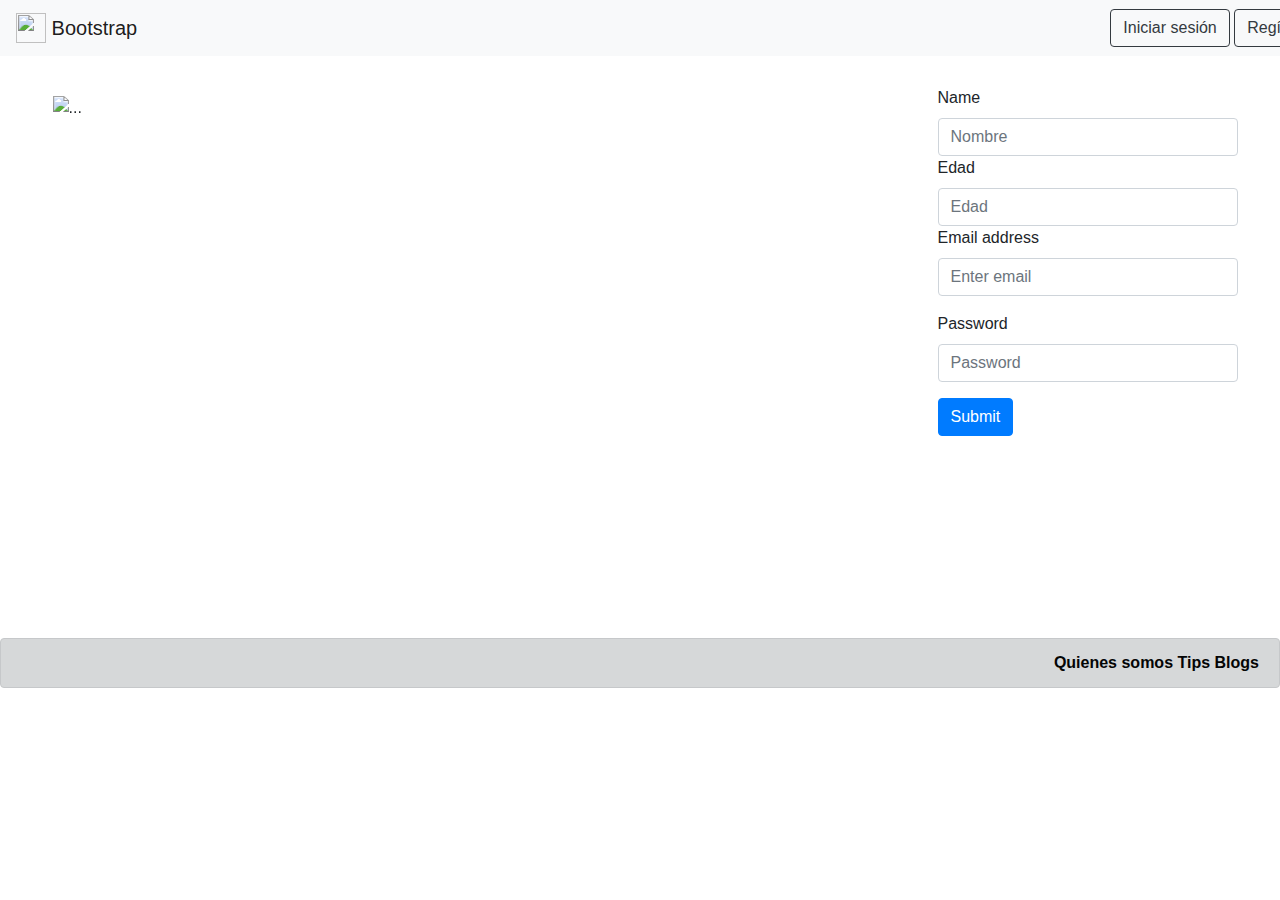
==== index.html @ 91c8a45d "pagina principal configurada" ====
<!doctype html>
<html lang="es">
  <head>
    <!-- Required meta tags -->
    <meta charset="utf-8">
    <meta name="viewport" content="width=device-width, initial-scale=1, shrink-to-fit=no">
 <link rel="stylesheet" href="estilos.css">
    <!-- Bootstrap CSS -->
    <link rel="stylesheet" href="https://stackpath.bootstrapcdn.com/bootstrap/4.3.1/css/bootstrap.min.css" integrity="sha384-ggOyR0iXCbMQv3Xipma34MD+dH/1fQ784/j6cY/iJTQUOhcWr7x9JvoRxT2MZw1T" crossorigin="anonymous">
        <title>Administra mis centavos</title>
  </head>
  <body>
      <div class="box">
          <div class="up_box">
                <nav class="navbar navbar-light bg-light">
                        <a class="navbar-brand" href="#">
                          <img src="/docs/4.3/assets/brand/bootstrap-solid.svg" width="30" height="30" class="d-inline-block align-top" alt="">
                          Bootstrap
                        </a>
                    <div>
                            
                            <button type="button" class="btn btn-outline-dark">Iniciar sesión</button>
                            <button type="button" class="btn btn-outline-dark">Regístrate</button>
                        
                    </div>
                    </nav>
        </div>
        <div class="box_center">
        <div class="box_left">
                <div class="bd-example img_customer">
                        <div id="carouselExampleCaptions" class="carousel slide" data-ride="carousel">
                          <ol class="carousel-indicators">
                            <li data-target="#carouselExampleCaptions" data-slide-to="0" class="active"></li>
                            <li data-target="#carouselExampleCaptions" data-slide-to="1"></li>
                            <li data-target="#carouselExampleCaptions" data-slide-to="2"></li>
                          </ol>
                          <div class="carousel-inner">
                            <div class="carousel-item active">
                              <img src="https://axa.mx/documents/10928/391760/Ahorro+3.png/cbb6581d-f666-494f-8256-2733bdad3ef4?t=1431699088560" class="d-block w-100" alt="...">
                              <div class="carousel-caption d-none d-md-block">
                                <h5>First slide label</h5>
                                <p>Nulla vitae elit libero, a pharetra augue mollis interdum.</p>
                              </div>
                            </div>
                            <div class="carousel-item">
                              <img src="https://cdn.forbes.com.mx/2018/01/3.png" class="d-block w-100" alt="...">
                              <div class="carousel-caption d-none d-md-block">
                                <h5>Second slide label</h5>
                                <p>Lorem ipsum dolor sit amet, consectetur adipiscing elit.</p>
                              </div>
                            </div>
                            <div class="carousel-item">
                              <img src="https://cdn.forbes.com.mx/2018/01/4.png" class="d-block w-100" alt="...">
                              <div class="carousel-caption d-none d-md-block">
                                <h5>Third slide label</h5>
                                <p>Praesent commodo cursus magna, vel scelerisque nisl consectetur.</p>
                              </div>
                            </div>
                          </div>
                          <a class="carousel-control-prev" href="#carouselExampleCaptions" role="button" data-slide="prev">
                            <span class="carousel-control-prev-icon" aria-hidden="true"></span>
                            <span class="sr-only">Previous</span>
                          </a>
                          <a class="carousel-control-next" href="#carouselExampleCaptions" role="button" data-slide="next">
                            <span class="carousel-control-next-icon" aria-hidden="true"></span>
                            <span class="sr-only">Next</span>
                          </a>
                        </div>
                        
                     </div>
                      </div>
                      <div class="column"></div>
                      <div class="box_rigth inputs_customer">
                            <form>
                                    <div class="form-group">
                                      <label for="exampleInputEmail1">Name</label>
                                      <input type="email" class="form-control" id="exampleInputEmail1" aria-describedby="emailHelp" placeholder="Nombre">
                                      <label for="exampleInputEmail1">Edad</label>
                                      <input type="email" class="form-control" id="exampleInputEmail1" aria-describedby="emailHelp" placeholder="Edad">
                                      <label for="exampleInputEmail1">Email address</label>
                                      <input type="email" class="form-control" id="exampleInputEmail1" aria-describedby="emailHelp" placeholder="Enter email">
                                       
                                    </div>
                                    <div class="form-group">
                                      <label for="exampleInputPassword1">Password</label>
                                      <input type="password" class="form-control" id="exampleInputPassword1" placeholder="Password">
                                    </div>
                                   
                                    <button type="submit" class="btn btn-primary">Submit</button>
                                  </form>
                        </div> 
                     </div>
                    </div>
                    <div class="alert alert-dark box_under" role="alert">
                           <span><a href="#" class="alert-link">Quienes somos</a></span>
                           <span><a href="#" class="alert-link">Tips</a></span>
                           <span><a href="#" class="alert-link">Blogs</a></span>
                          </div>
                </div>
    <script src="main.js"></script>

    <!-- Optional JavaScript -->
    <!-- jQuery first, then Popper.js, then Bootstrap JS -->
    <script src="https://code.jquery.com/jquery-3.3.1.slim.min.js" integrity="sha384-q8i/X+965DzO0rT7abK41JStQIAqVgRVzpbzo5smXKp4YfRvH+8abtTE1Pi6jizo" crossorigin="anonymous"></script>
    <script src="https://cdnjs.cloudflare.com/ajax/libs/popper.js/1.14.7/umd/popper.min.js" integrity="sha384-UO2eT0CpHqdSJQ6hJty5KVphtPhzWj9WO1clHTMGa3JDZwrnQq4sF86dIHNDz0W1" crossorigin="anonymous"></script>
    <script src="https://stackpath.bootstrapcdn.com/bootstrap/4.3.1/js/bootstrap.min.js" integrity="sha384-JjSmVgyd0p3pXB1rRibZUAYoIIy6OrQ6VrjIEaFf/nJGzIxFDsf4x0xIM+B07jRM" crossorigin="anonymous"></script>
  </body>
</html>
---- estilos.css ----
.box{

    width: 1350px;
    height: 638px;
 
}
.up_box{
    justify-content: space-between;
    
}
.box_center{
align-items: center;
display: flex;
justify-content: space-around;


}
.img_customer{
    width: 700px;
    height: 300px;
    
}
.inputs_customer{
    width: 50%;
}
.box_rigth{
    justify-content: flex-start;
    height: 500px;
    width: 300px;
    margin-block-start: 30px;
    margin-right: 60px;
}
.box_left{
    margin-top: -150px;

    width: 50%;
}
.box_under{
    text-align: end;
}
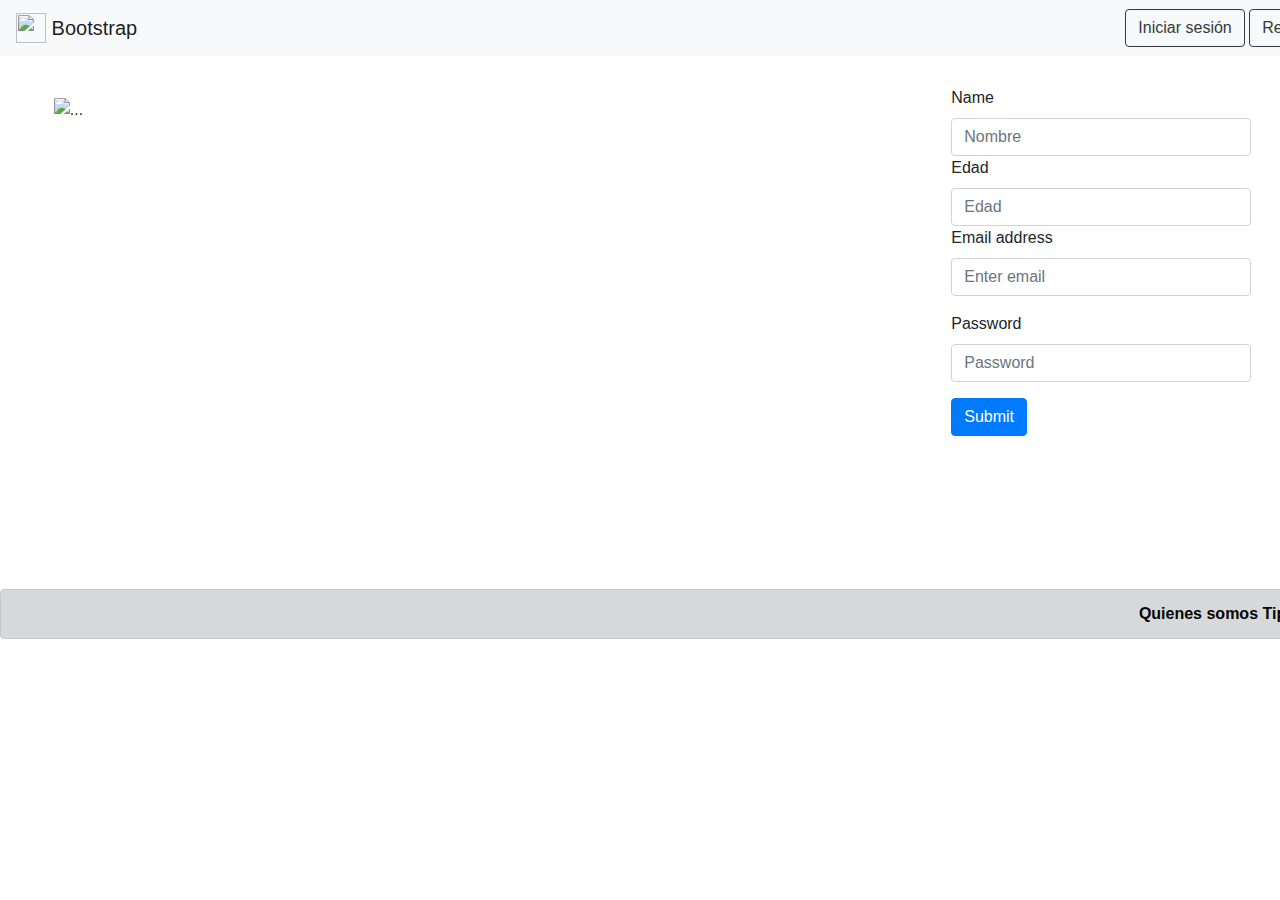
==== commit a697dad2: "Ajuste de pantalla" ====
--- a/index.html
+++ b/index.html
@@ -90,14 +90,15 @@
                                   </form>
                         </div> 
                      </div>
+                     <div class="alert alert-dark box_under" role="alert">
+                            <span><a href="#" class="alert-link">Quienes somos</a></span>
+                            <span><a href="#" class="alert-link">Tips</a></span>
+                            <span><a href="#" class="alert-link">Blogs</a></span>
+                           </div>
                     </div>
-                    <div class="alert alert-dark box_under" role="alert">
-                           <span><a href="#" class="alert-link">Quienes somos</a></span>
-                           <span><a href="#" class="alert-link">Tips</a></span>
-                           <span><a href="#" class="alert-link">Blogs</a></span>
-                          </div>
+                  <script src="main.js"></script>
                 </div>
-    <script src="main.js"></script>
+    
 
     <!-- Optional JavaScript -->
     <!-- jQuery first, then Popper.js, then Bootstrap JS -->
--- a/estilos.css
+++ b/estilos.css
@@ -1,7 +1,6 @@
 .box{
-
-    width: 1350px;
-    height: 638px;
+    width: 1365px;
+    height: 655px;
  
 }
 .up_box{
@@ -25,10 +24,11 @@
 }
 .box_rigth{
     justify-content: flex-start;
-    height: 500px;
+    height: 503px;
     width: 300px;
     margin-block-start: 30px;
     margin-right: 60px;
+
 }
 .box_left{
     margin-top: -150px;
@@ -37,4 +37,6 @@
 }
 .box_under{
     text-align: end;
+    
+    
 }
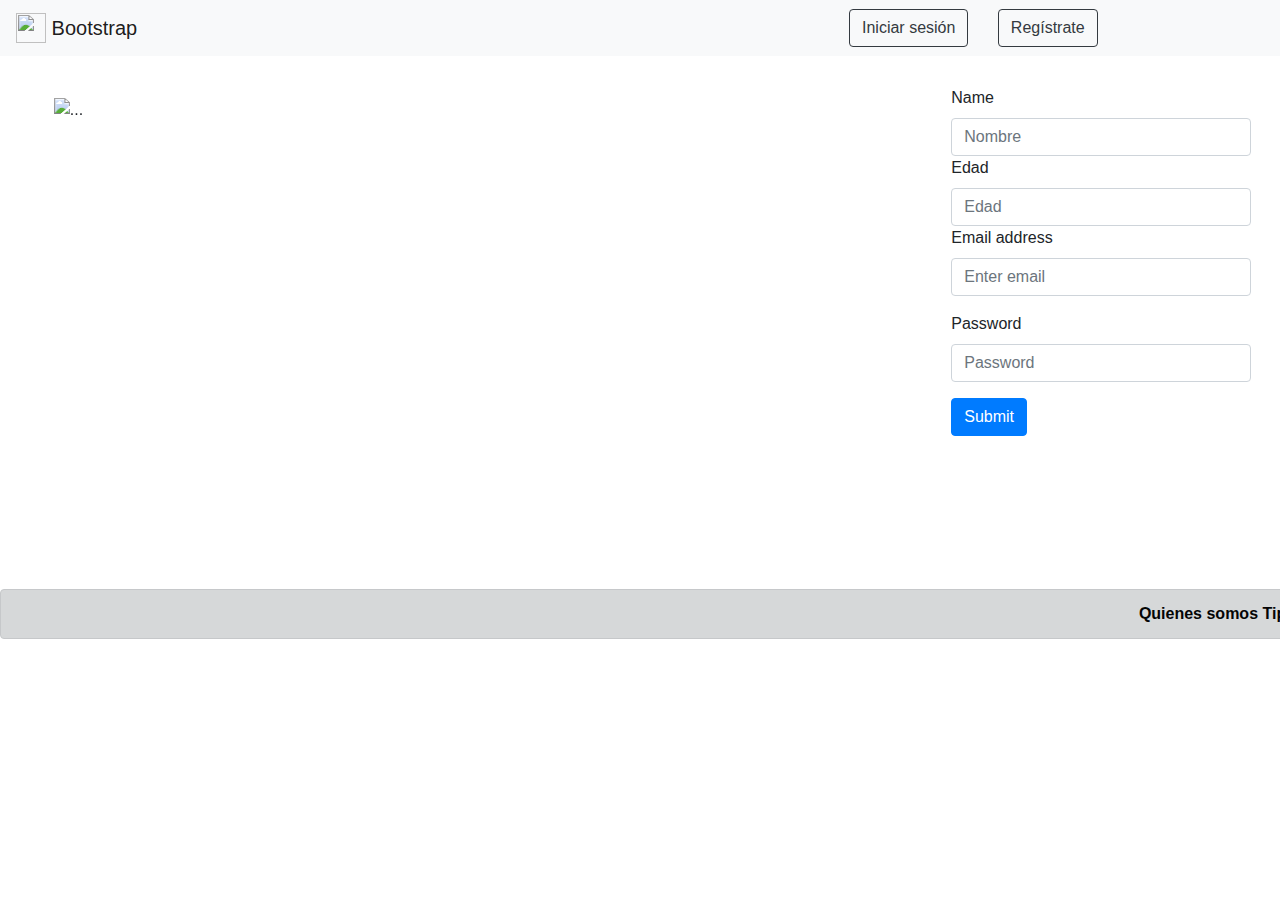
==== commit 1ecea536: "Se agrega página de registro" ====
--- a/index.html
+++ b/index.html
@@ -17,10 +17,10 @@
                           <img src="/docs/4.3/assets/brand/bootstrap-solid.svg" width="30" height="30" class="d-inline-block align-top" alt="">
                           Bootstrap
                         </a>
-                    <div>
+                    <div class="boton_up">
                             
-                            <button type="button" class="btn btn-outline-dark">Iniciar sesión</button>
-                            <button type="button" class="btn btn-outline-dark">Regístrate</button>
+                           <span> <button type="button" class="btn btn-outline-dark">Iniciar sesión</button></span>
+                           <span class="bton_registro"> <button type="button" class="btn btn-outline-dark">Regístrate</button>  </span>
                         
                     </div>
                     </nav>
--- a/estilos.css
+++ b/estilos.css
@@ -7,12 +7,18 @@
     justify-content: space-between;
     
 }
+.boton_up{
+
+width: 500px;
+}
 .box_center{
 align-items: center;
 display: flex;
 justify-content: space-around;
-
-
+}
+.bton_registro{
+    
+    margin-left: 25px;
 }
 .img_customer{
     width: 700px;
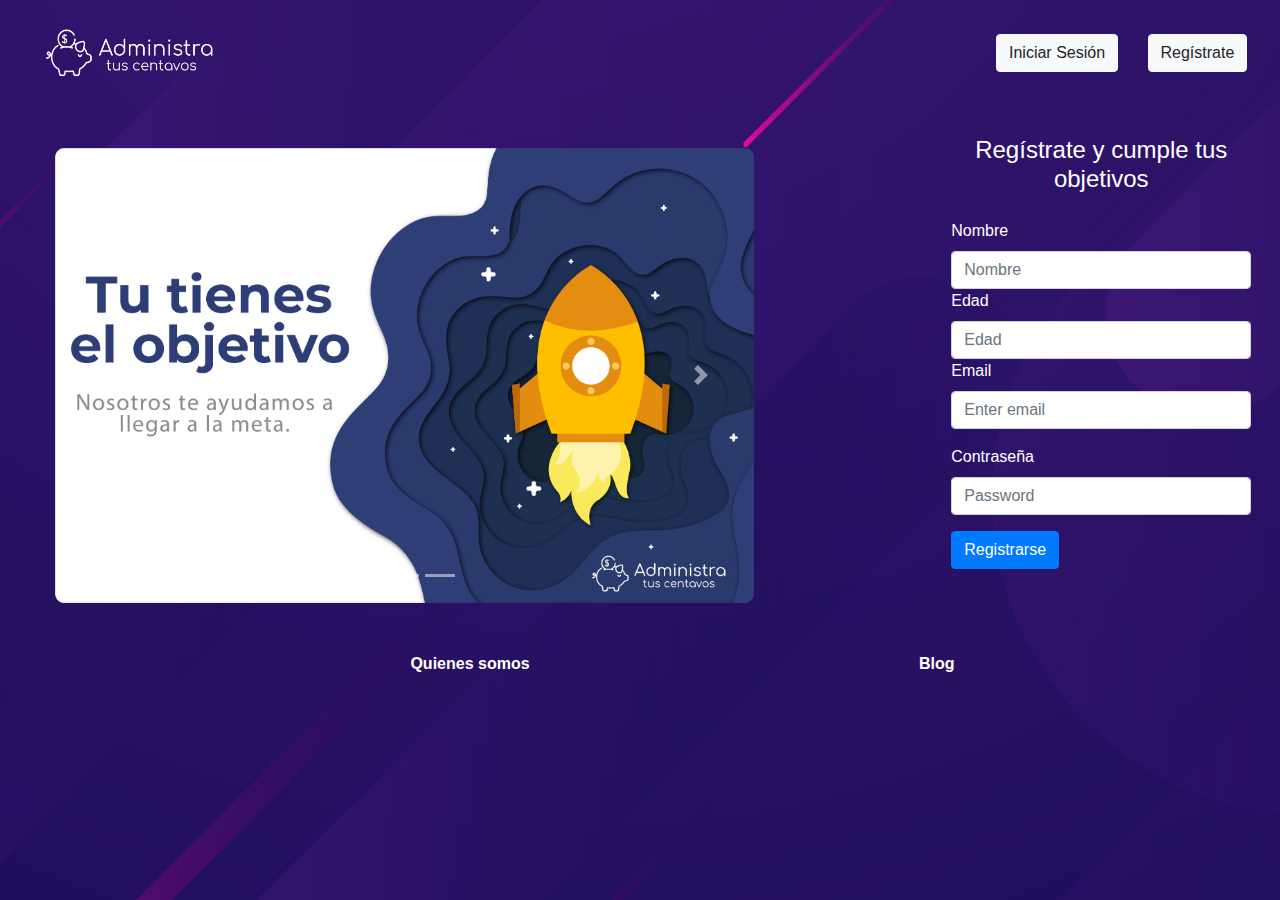
==== commit 6aa9a0cf: "index modificado" ====
--- a/index.html
+++ b/index.html
@@ -12,16 +12,16 @@
   <body>
       <div class="box">
           <div class="up_box">
-                <nav class="navbar navbar-light bg-light">
+            
+                <nav class="navbar navbar-light">
                         <a class="navbar-brand" href="#">
-                          <img src="/docs/4.3/assets/brand/bootstrap-solid.svg" width="30" height="30" class="d-inline-block align-top" alt="">
-                          Bootstrap
-                        </a>
+                          <img src="img/icono-01.png" width="230" height="80" class="d-inline-block align-top" alt="">
+                          <a href="index.html"></a>
+             </a>
                     <div class="boton_up">
                             
-                           <span> <button type="button" class="btn btn-outline-dark">Iniciar sesión</button></span>
-                           <span class="bton_registro"> <button type="button" class="btn btn-outline-dark">Regístrate</button>  </span>
-                        
+                           <span> <button type="button" class="btn btn-light">Iniciar Sesión</button></span>
+                           <span class="bton_registro"> <button type="button" class="btn btn-light">Regístrate</button>  </span>
                     </div>
                     </nav>
         </div>
@@ -36,25 +36,22 @@
                           </ol>
                           <div class="carousel-inner">
                             <div class="carousel-item active">
-                              <img src="https://axa.mx/documents/10928/391760/Ahorro+3.png/cbb6581d-f666-494f-8256-2733bdad3ef4?t=1431699088560" class="d-block w-100" alt="...">
+                              <img src="img/cr1-01.png" class="d-block w-100" alt="...">
                               <div class="carousel-caption d-none d-md-block">
-                                <h5>First slide label</h5>
-                                <p>Nulla vitae elit libero, a pharetra augue mollis interdum.</p>
+                                
                               </div>
                             </div>
                             <div class="carousel-item">
-                              <img src="https://cdn.forbes.com.mx/2018/01/3.png" class="d-block w-100" alt="...">
+                              <img src="img/cr2-01.png" class="d-block w-100" alt="...">
                               <div class="carousel-caption d-none d-md-block">
-                                <h5>Second slide label</h5>
-                                <p>Lorem ipsum dolor sit amet, consectetur adipiscing elit.</p>
+                                
                               </div>
                             </div>
                             <div class="carousel-item">
-                              <img src="https://cdn.forbes.com.mx/2018/01/4.png" class="d-block w-100" alt="...">
-                              <div class="carousel-caption d-none d-md-block">
-                                <h5>Third slide label</h5>
-                                <p>Praesent commodo cursus magna, vel scelerisque nisl consectetur.</p>
-                              </div>
+                                <img src="img/cr3-01.png" class="d-block w-100" alt="...">
+                                <div class="carousel-caption d-none d-md-block">
+                                  
+                                </div>
                             </div>
                           </div>
                           <a class="carousel-control-prev" href="#carouselExampleCaptions" role="button" data-slide="prev">
@@ -72,28 +69,29 @@
                       <div class="column"></div>
                       <div class="box_rigth inputs_customer">
                             <form>
+                              <h4 class="title">Regístrate y cumple tus objetivos</h2>
                                     <div class="form-group">
-                                      <label for="exampleInputEmail1">Name</label>
+                                      <label class="font" for="exampleInputEmail1">Nombre</label>
                                       <input type="email" class="form-control" id="exampleInputEmail1" aria-describedby="emailHelp" placeholder="Nombre">
-                                      <label for="exampleInputEmail1">Edad</label>
+                                      <label class="font" for="exampleInputEmail1">Edad</label>
                                       <input type="email" class="form-control" id="exampleInputEmail1" aria-describedby="emailHelp" placeholder="Edad">
-                                      <label for="exampleInputEmail1">Email address</label>
+                                      <label class="font" for="exampleInputEmail1">Email</label>
                                       <input type="email" class="form-control" id="exampleInputEmail1" aria-describedby="emailHelp" placeholder="Enter email">
                                        
                                     </div>
                                     <div class="form-group">
-                                      <label for="exampleInputPassword1">Password</label>
+                                      <label class="font" for="exampleInputPassword1">Contraseña</label>
                                       <input type="password" class="form-control" id="exampleInputPassword1" placeholder="Password">
                                     </div>
                                    
-                                    <button type="submit" class="btn btn-primary">Submit</button>
+                                    <button type="submit" class="btn btn-primary">Registrarse</button>
                                   </form>
                         </div> 
                      </div>
-                     <div class="alert alert-dark box_under" role="alert">
-                            <span><a href="#" class="alert-link">Quienes somos</a></span>
-                            <span><a href="#" class="alert-link">Tips</a></span>
-                            <span><a href="#" class="alert-link">Blogs</a></span>
+                     <div class="alert box_under" role="alert">
+                            <span><a href="#" class="alert-link font">Quienes somos</a></span>
+                            <span><a href="#" class="alert-link font">Blog</a></span>
+                            
                            </div>
                     </div>
                   <script src="main.js"></script>
--- a/estilos.css
+++ b/estilos.css
@@ -1,3 +1,7 @@
+body {
+    background-image: url(img/fondo.jpg)
+}
+
 .box{
     width: 1365px;
     height: 655px;
@@ -9,7 +13,7 @@
 }
 .boton_up{
 
-width: 500px;
+width: 353px;
 }
 .box_center{
 align-items: center;
@@ -24,6 +28,11 @@
     width: 700px;
     height: 300px;
     
+}
+.title {
+    color: white;
+    text-align: center;
+    margin-bottom: 25px;
 }
 .inputs_customer{
     width: 50%;
@@ -43,6 +52,11 @@
 }
 .box_under{
     text-align: end;
-    
-    
+    display: flex;
+    justify-content: space-evenly;
+    }
+
+.font {
+    color: white;
+    font-family: Arial, Helvetica, sans-serif;
 }
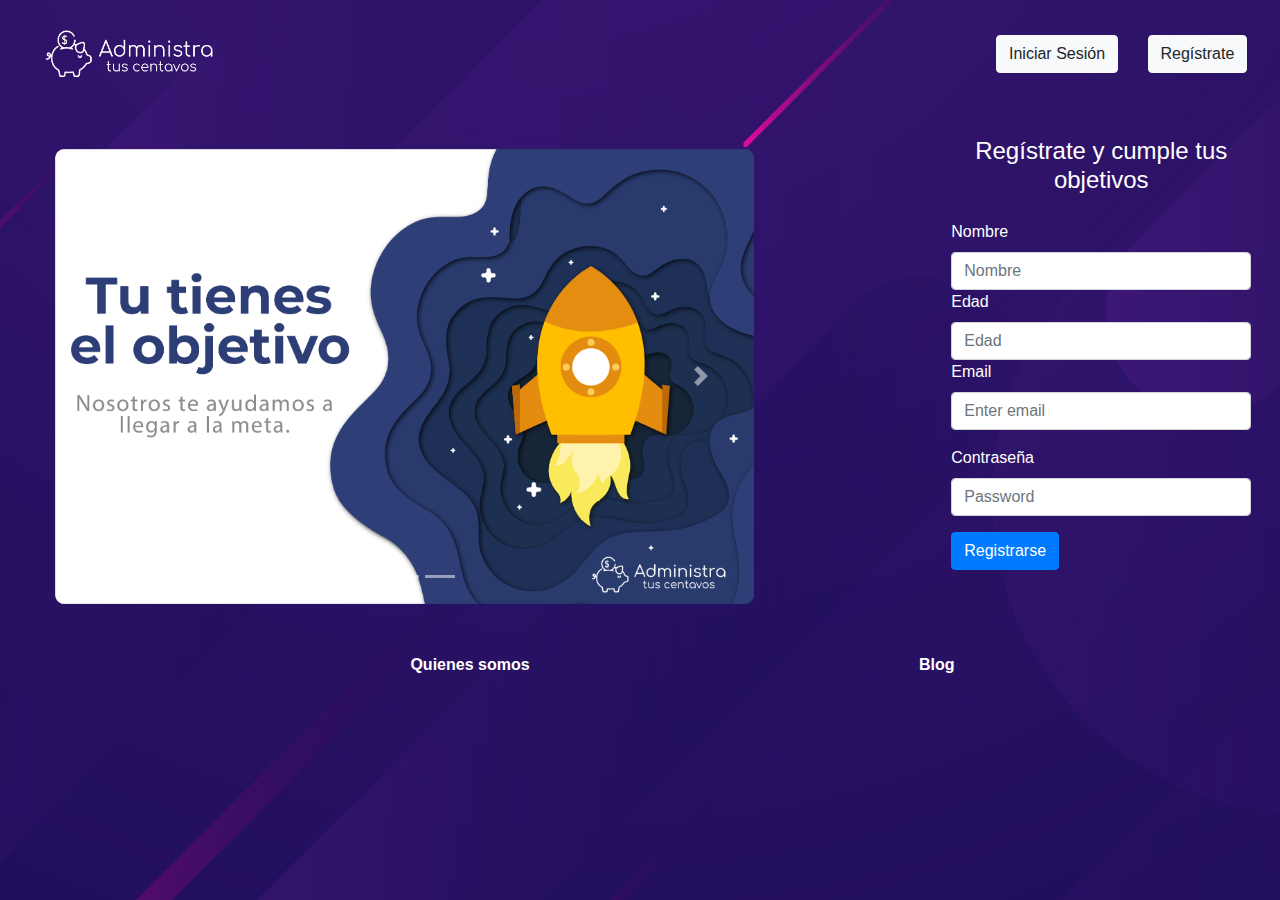
==== commit 7707c19f: "modificque index 2" ====
--- a/index.html
+++ b/index.html
@@ -10,7 +10,7 @@
         <title>Administra mis centavos</title>
   </head>
   <body>
-      <div class="box">
+      <div class="box nav-custom">
           <div class="up_box">
             
                 <nav class="navbar navbar-light">
--- a/estilos.css
+++ b/estilos.css
@@ -1,5 +1,8 @@
 body {
-    background-image: url(img/fondo.jpg)
+    background-image: url(img/fondo.jpg);
+}
+.nav-custom {
+    margin-top: 1px;
 }
 
 .box{
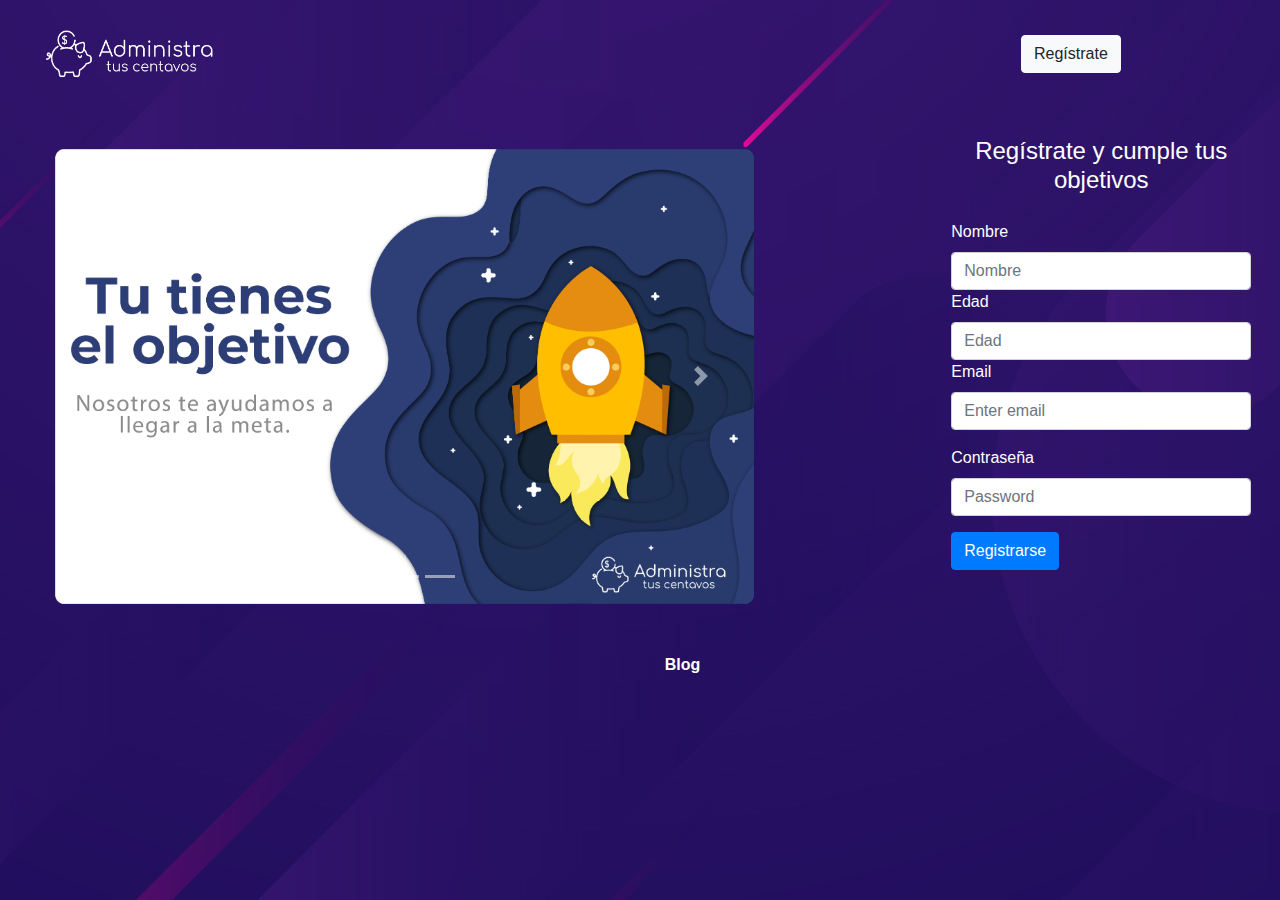
==== commit e29365f4: "index modificado" ====
--- a/index.html
+++ b/index.html
@@ -20,8 +20,8 @@
              </a>
                     <div class="boton_up">
                             
-                           <span> <button type="button" class="btn btn-light">Iniciar Sesión</button></span>
-                           <span class="bton_registro"> <button type="button" class="btn btn-light">Regístrate</button>  </span>
+                           
+                        <span class="bton_registro"> <button type="button" class="btn btn-light">Regístrate</button>  </span>
                     </div>
                     </nav>
         </div>
@@ -89,8 +89,8 @@
                         </div> 
                      </div>
                      <div class="alert box_under" role="alert">
-                            <span><a href="#" class="alert-link font">Quienes somos</a></span>
-                            <span><a href="#" class="alert-link font">Blog</a></span>
+                            
+                      <span><a href="#" class="alert-link font">Blog</a></span>
                             
                            </div>
                     </div>
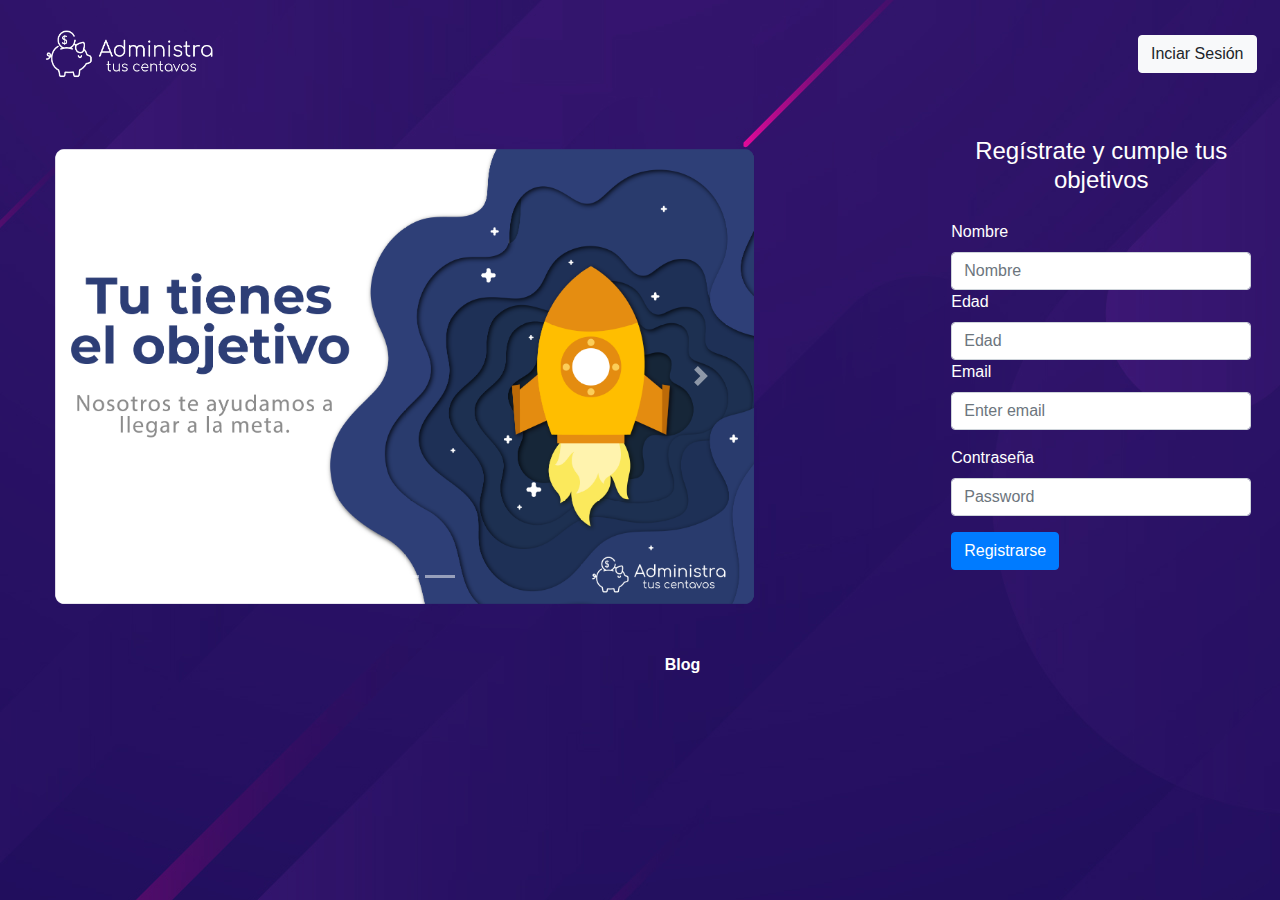
==== commit 216dbf5d: "index cambio" ====
--- a/index.html
+++ b/index.html
@@ -21,7 +21,8 @@
                     <div class="boton_up">
                             
                            
-                        <span class="bton_registro"> <button type="button" class="btn btn-light">Regístrate</button>  </span>
+                        <span class="bton_registro"> <button type="button" class="btn btn-light">Inciar Sesión</button>  </span>
+                        
                     </div>
                     </nav>
         </div>
@@ -71,10 +72,10 @@
                             <form>
                               <h4 class="title">Regístrate y cumple tus objetivos</h2>
                                     <div class="form-group">
-                                      <label class="font" for="exampleInputEmail1">Nombre</label>
-                                      <input type="email" class="form-control" id="exampleInputEmail1" aria-describedby="emailHelp" placeholder="Nombre">
-                                      <label class="font" for="exampleInputEmail1">Edad</label>
-                                      <input type="email" class="form-control" id="exampleInputEmail1" aria-describedby="emailHelp" placeholder="Edad">
+                                      <label class="font" for="exampleInputNombre">Nombre</label>
+                                      <input type="name" class="form-control" id="exampleInputNombre1" aria-describedby="NombrelHelp" placeholder="Nombre">
+                                      <label class="font" for="exampleInputEdad">Edad</label>
+                                      <input type="number" class="form-control" id="exampleInputEmail1" aria-describedby="emailHelp" placeholder="Edad">
                                       <label class="font" for="exampleInputEmail1">Email</label>
                                       <input type="email" class="form-control" id="exampleInputEmail1" aria-describedby="emailHelp" placeholder="Enter email">
                                        
@@ -83,8 +84,9 @@
                                       <label class="font" for="exampleInputPassword1">Contraseña</label>
                                       <input type="password" class="form-control" id="exampleInputPassword1" placeholder="Password">
                                     </div>
-                                   
-                                    <button type="submit" class="btn btn-primary">Registrarse</button>
+                                    <a class="btn btn-primary" href="index_2.html" role="button">Registrarse</a>
+                                    
+                                  
                                   </form>
                         </div> 
                      </div>
--- a/estilos.css
+++ b/estilos.css
@@ -25,7 +25,7 @@
 }
 .bton_registro{
     
-    margin-left: 25px;
+    margin-left: 142px;
 }
 .img_customer{
     width: 700px;
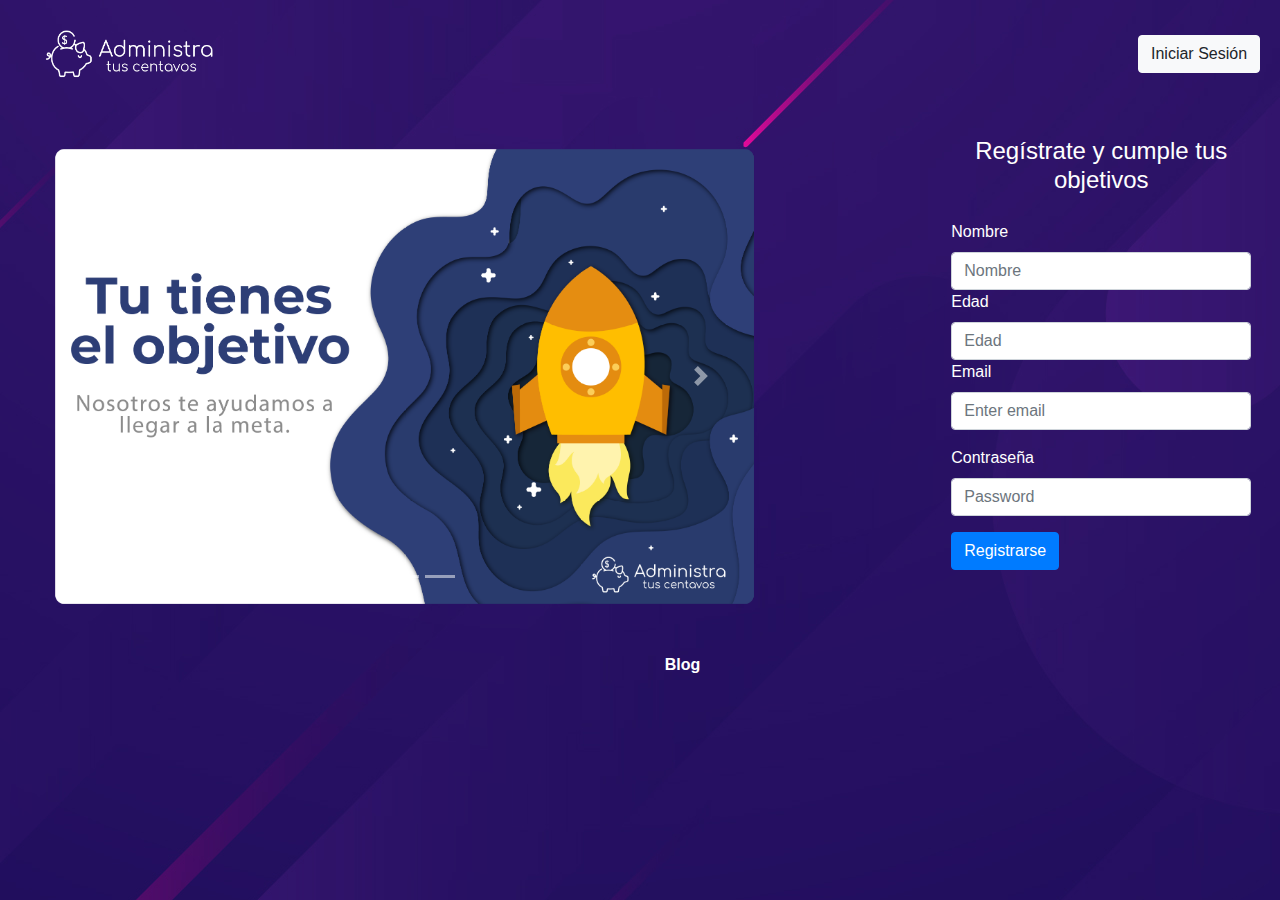
==== commit 461797e8: "cambios finales" ====
--- a/index.html
+++ b/index.html
@@ -21,7 +21,7 @@
                     <div class="boton_up">
                             
                            
-                        <span class="bton_registro"> <button type="button" class="btn btn-light">Inciar Sesión</button>  </span>
+                        <span class="bton_registro"> <button type="button" class="btn btn-light">Iniciar Sesión</button>  </span>
                         
                     </div>
                     </nav>
